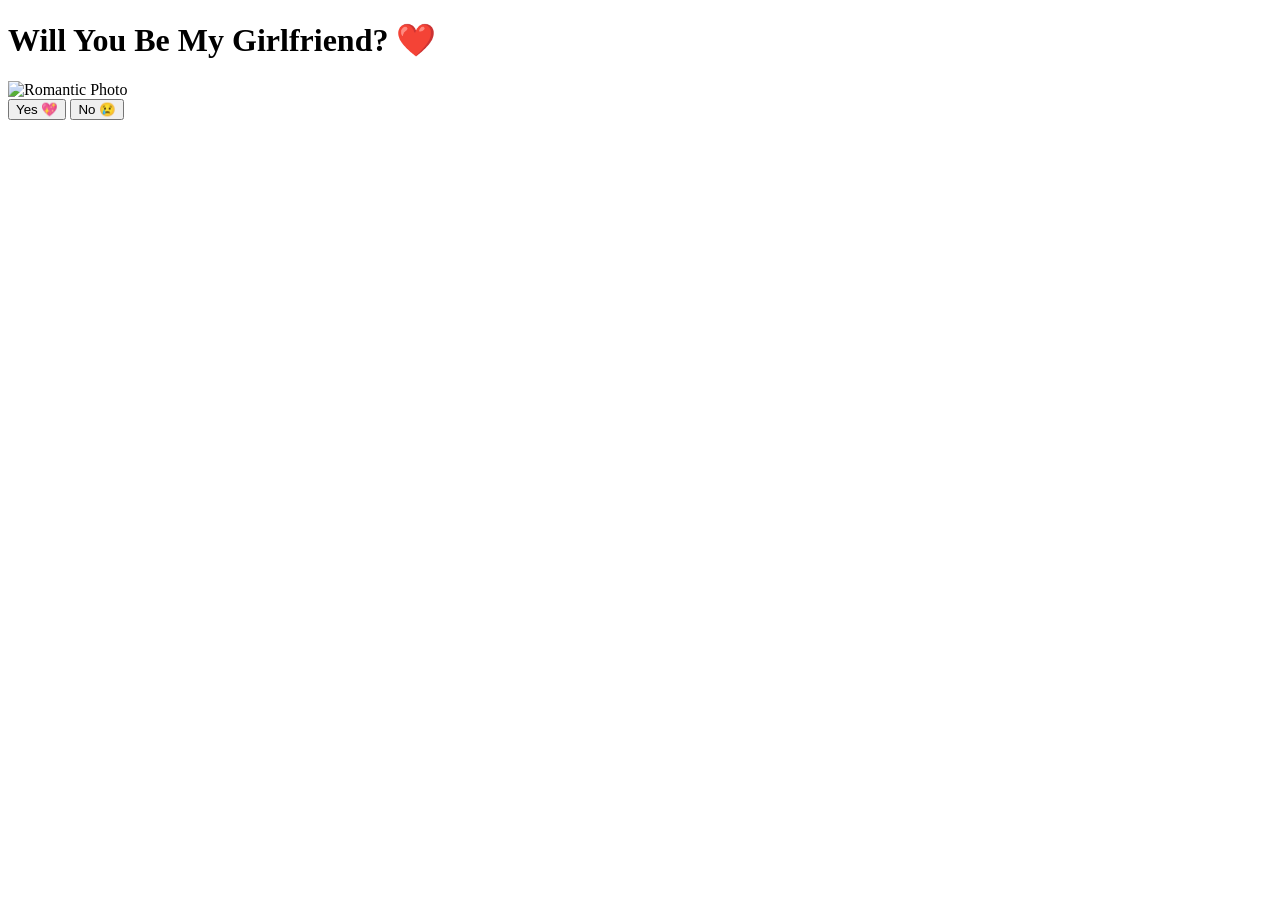
==== index.html @ a13333be "Update and rename mini.html to index.html" ====
<!DOCTYPE html>
<html lang="en">
<head>
    <meta charset="UTF-8">
    <meta name="viewport" content="width=device-width, initial-scale=1.0">
    <title>Be My Girlfriend?</title>
    <link rel="stylesheet" href="styles.css">
</head>
<body>
    <div class="container">
        <h1>Will You Be My Girlfriend? ❤️</h1>
        <div class="photo-container">
            <img src="your-photo.jpg" alt="Romantic Photo" class="glowing-photo">
        </div>
        <div class="buttons">
            <button class="yes-button" onclick="yesClicked()">Yes 💖</button>
            <button class="no-button" onmouseover="moveButton()">No 😢</button>
        </div>
    </div>

    <script src="script.js"></script>
</body>
</html>
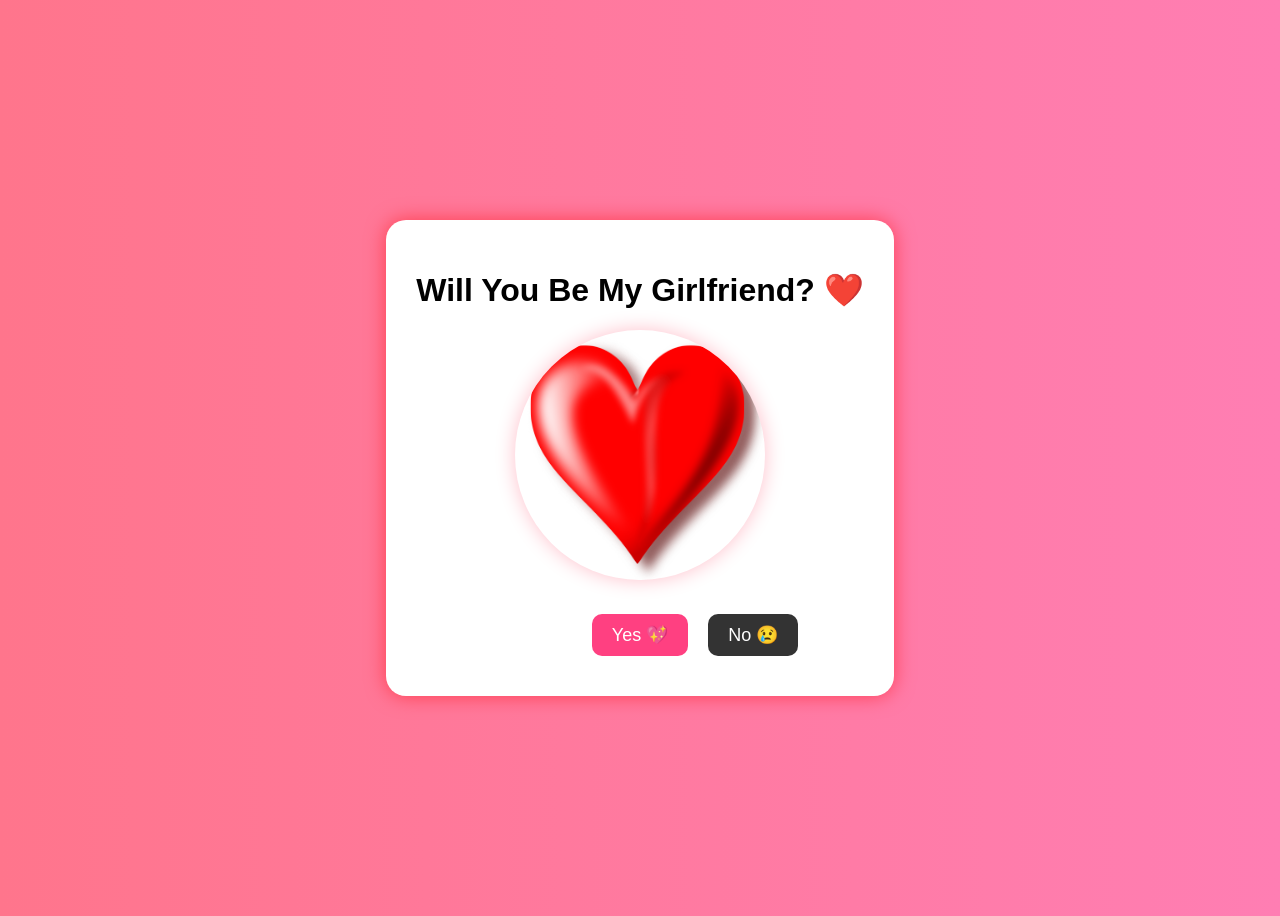
==== commit f42da5f9: "Update index.html" ====
--- a/index.html
+++ b/index.html
@@ -10,7 +10,7 @@
     <div class="container">
         <h1>Will You Be My Girlfriend? ❤️</h1>
         <div class="photo-container">
-            <img src="your-photo.jpg" alt="Romantic Photo" class="glowing-photo">
+            <img src="R.png" alt="Romantic Photo" class="glowing-photo">
         </div>
         <div class="buttons">
             <button class="yes-button" onclick="yesClicked()">Yes 💖</button>
--- a/styles.css
+++ b/styles.css
@@ -0,0 +1,74 @@
+body {
+    display: flex;
+    justify-content: center;
+    align-items: center;
+    height: 100vh;
+    background: linear-gradient(to right, #ff758c, #ff7eb3);
+    font-family: Arial, sans-serif;
+    text-align: center;
+}
+
+
+.container {
+    background: white;
+    padding: 30px;
+    border-radius: 20px;
+    box-shadow: 0 0 20px rgba(255, 0, 0, 0.5);
+}
+
+
+.photo-container {
+    margin: 20px 0;
+}
+
+.glowing-photo {
+    width: 250px;
+    height: 250px;
+    border-radius: 50%;
+    box-shadow: 0 0 20px pink;
+    animation: glow 1.5s infinite alternate;
+}
+
+@keyframes glow {
+    from {
+        box-shadow: 0 0 20px pink;
+    }
+    to {
+        box-shadow: 0 0 40px red;
+    }
+}
+
+
+.buttons {
+    margin-top: 20px;
+}
+
+button {
+    font-size: 18px;
+    padding: 10px 20px;
+    margin: 10px;
+    border: none;
+    border-radius: 10px;
+    cursor: pointer;
+    transition: 0.3s;
+}
+
+.yes-button {
+    background: #ff4081;
+    color: white;
+}
+
+.yes-button:hover {
+    background: #ff1a66;
+}
+
+
+.no-button {
+    background: #333;
+    color: white;
+    position: absolute;
+}
+
+.no-button:hover {
+    background: #000;
+}
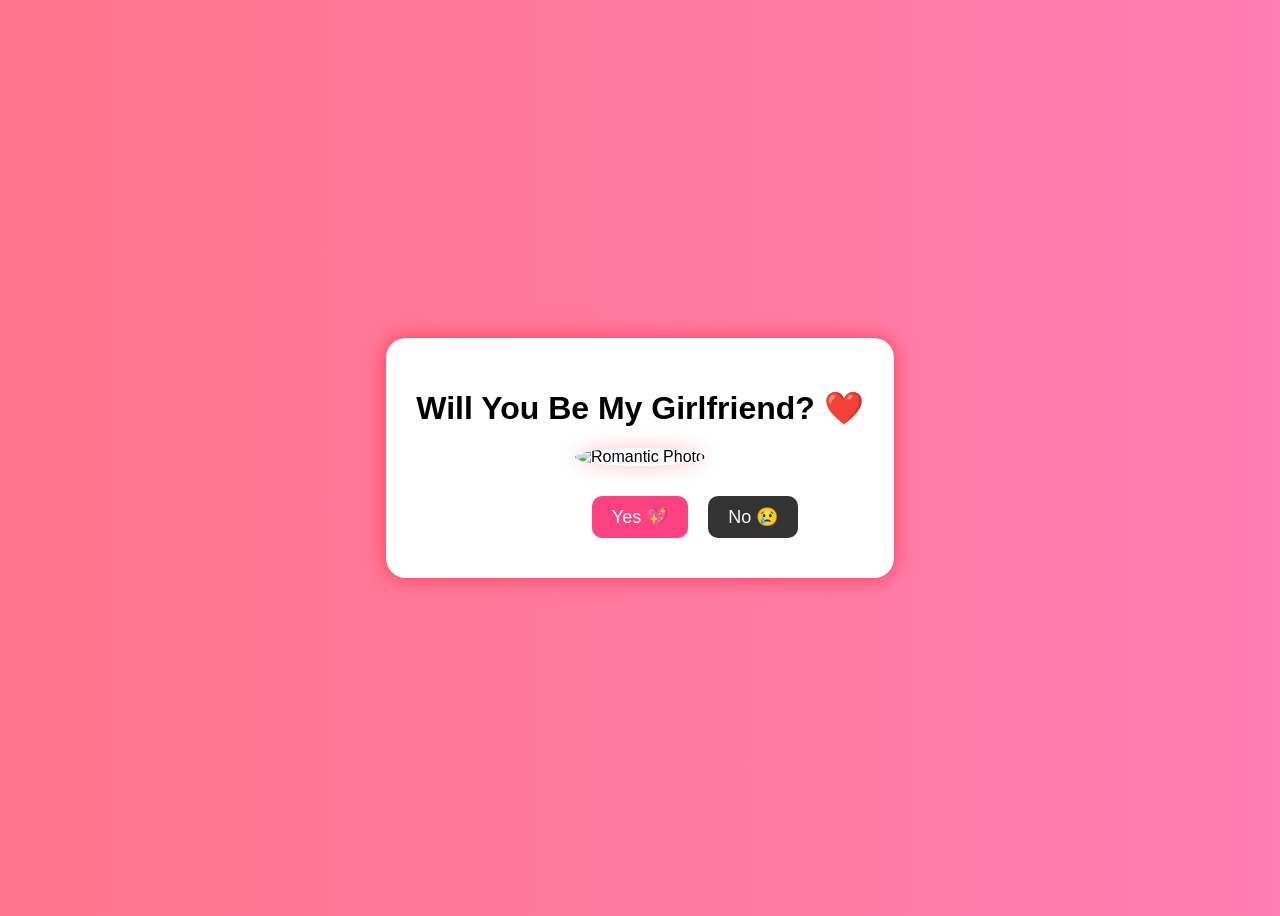
==== commit 581ee3ea: "Update index.html link add" ====
--- a/index.html
+++ b/index.html
@@ -10,7 +10,7 @@
     <div class="container">
         <h1>Will You Be My Girlfriend? ❤️</h1>
         <div class="photo-container">
-            <img src="R.png" alt="Romantic Photo" class="glowing-photo">
+            <img src="https://github.com/Aadarshkumarsingh8084/Will-You-Be-My-Girlfriend/blob/f42da5f98e17ffe0ac2db5d1fbf66ed497489568/R.png" alt="Romantic Photo" class="glowing-photo">
         </div>
         <div class="buttons">
             <button class="yes-button" onclick="yesClicked()">Yes 💖</button>
